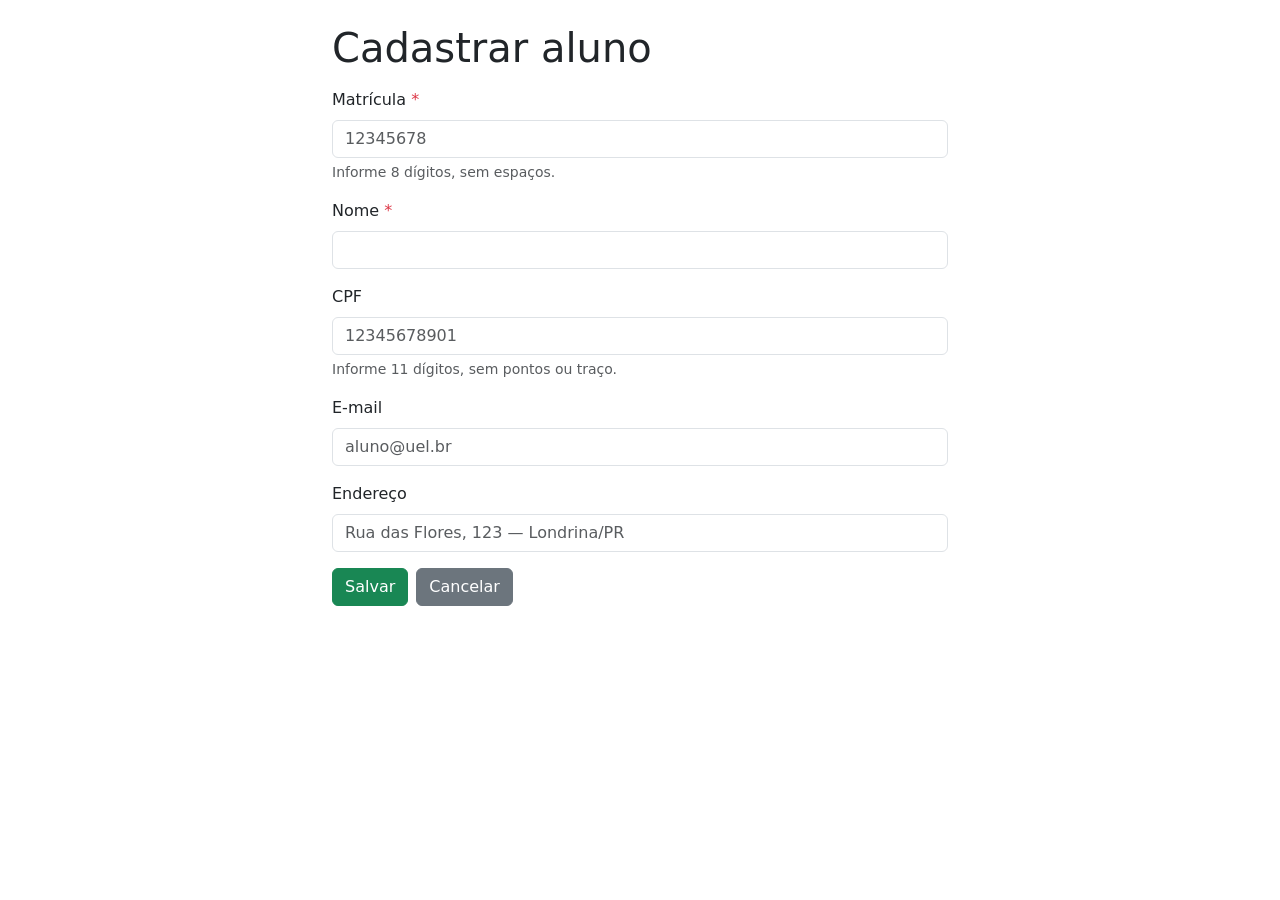
==== src/main/resources/templates/alunos/form.html @ 9b598053 "feat: implementar cadastro de alunos" ====
<!DOCTYPE html>
<html xmlns:th="http://www.thymeleaf.org" lang="pt-BR">
<head>
    <meta charset="UTF-8"/>
    <title>Cadastrar Aluno — Sistema Biblioteca</title>
    <link rel="stylesheet"
          href="https://cdn.jsdelivr.net/npm/bootstrap@5.3.3/dist/css/bootstrap.min.css"/>
</head>
<body>
<div class="container mt-4" style="max-width: 640px">
    <h1 class="mb-3">Cadastrar aluno</h1>

    <form th:action="@{/alunos}" th:object="${aluno}" method="post">
        <div class="mb-3">
            <label for="matricula" class="form-label">Matrícula <span class="text-danger">*</span></label>
            <input type="text" id="matricula" th:field="*{matricula}"
                   placeholder="12345678" maxlength="8"
                   class="form-control" th:classappend="${#fields.hasErrors('matricula')} ? 'is-invalid'"/>
            <div class="form-text">Informe 8 dígitos, sem espaços.</div>
            <div class="invalid-feedback" th:errors="*{matricula}"></div>
        </div>

        <div class="mb-3">
            <label for="nome" class="form-label">Nome <span class="text-danger">*</span></label>
            <input type="text" id="nome" th:field="*{nome}"
                   class="form-control" th:classappend="${#fields.hasErrors('nome')} ? 'is-invalid'"/>
            <div class="invalid-feedback" th:errors="*{nome}"></div>
        </div>

        <div class="mb-3">
            <label for="cpf" class="form-label">CPF</label>
            <input type="text" id="cpf" th:field="*{cpf}"
                   placeholder="12345678901"
                   class="form-control" maxlength="11"
                   th:classappend="${#fields.hasErrors('cpf')} ? 'is-invalid'"/>
            <div class="form-text">Informe 11 dígitos, sem pontos ou traço.</div>
            <div class="invalid-feedback" th:errors="*{cpf}"></div>
        </div>

        <div class="mb-3">
            <label for="email" class="form-label">E-mail</label>
            <input type="email" id="email" th:field="*{email}"
                   placeholder="aluno@uel.br"
                   class="form-control" th:classappend="${#fields.hasErrors('email')} ? 'is-invalid'"/>
            <div class="invalid-feedback" th:errors="*{email}"></div>
        </div>

        <div class="mb-3">
            <label for="endereco" class="form-label">Endereço</label>
            <input type="text" id="endereco" th:field="*{endereco}"
                   placeholder="Rua das Flores, 123 — Londrina/PR"
                   class="form-control"/>
        </div>

        <div class="d-flex gap-2">
            <button type="submit" class="btn btn-success">Salvar</button>
            <a href="/alunos" class="btn btn-secondary">Cancelar</a>
        </div>
    </form>
</div>
</body>
</html>
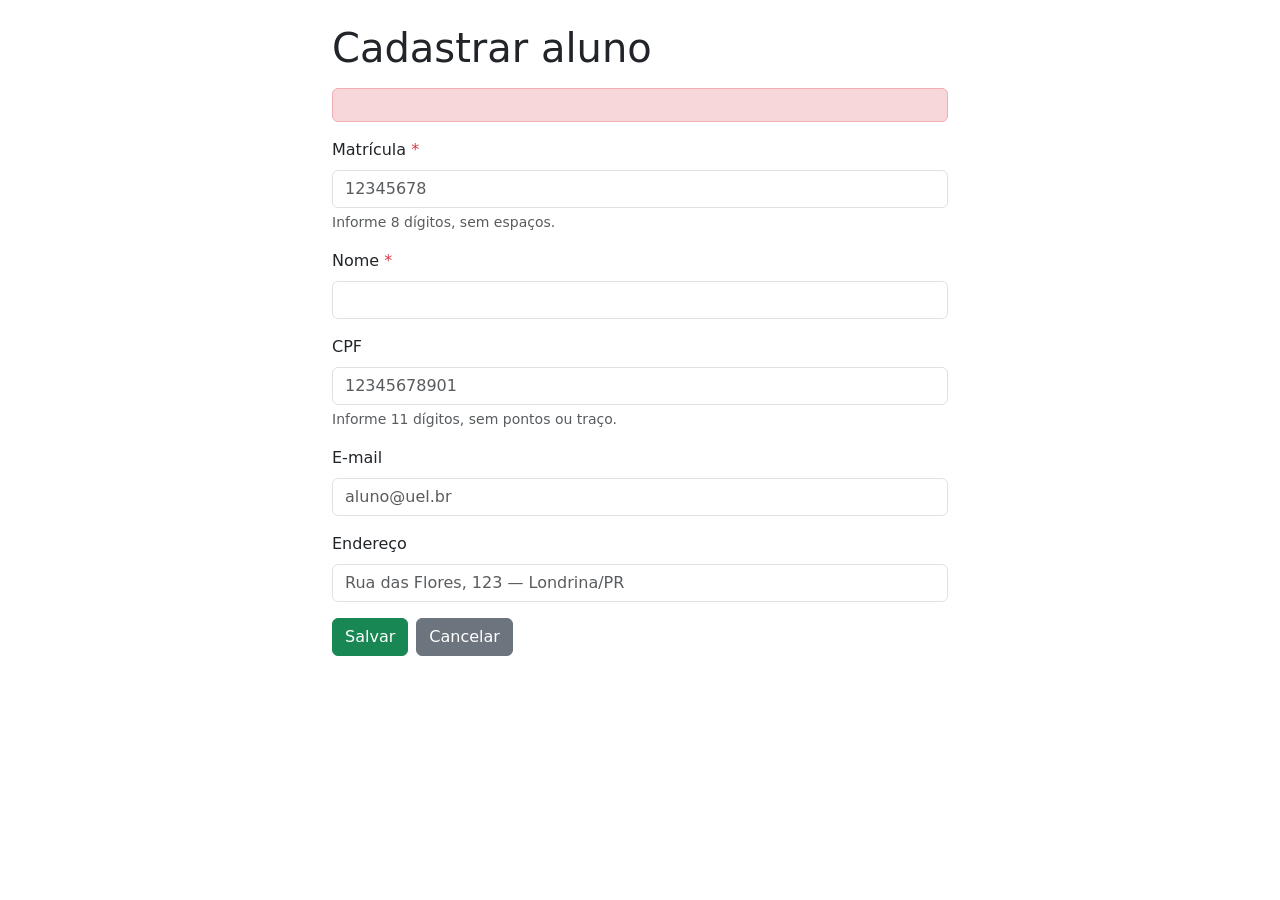
==== commit 0ac1820c: "fix: tratar cpf duplicado no cadastro de alunos" ====
--- a/src/main/resources/templates/alunos/form.html
+++ b/src/main/resources/templates/alunos/form.html
@@ -11,6 +11,10 @@
     <h1 class="mb-3">Cadastrar aluno</h1>
 
     <form th:action="@{/alunos}" th:object="${aluno}" method="post">
+        <div th:if="${#fields.hasGlobalErrors()}" class="alert alert-danger" role="alert">
+            <p th:each="err : ${#fields.globalErrors()}" th:text="${err}" class="mb-0"></p>
+        </div>
+
         <div class="mb-3">
             <label for="matricula" class="form-label">Matrícula <span class="text-danger">*</span></label>
             <input type="text" id="matricula" th:field="*{matricula}"
